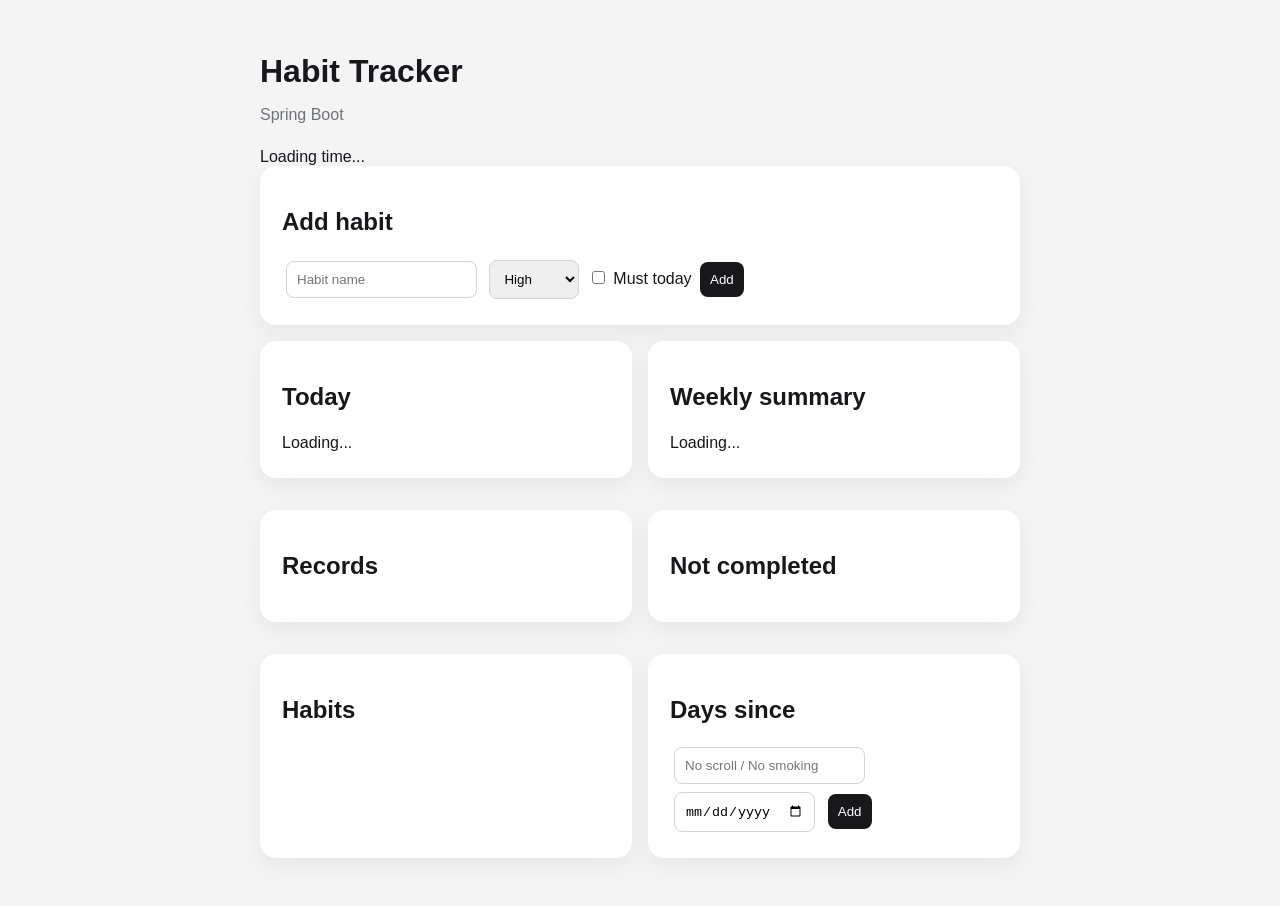
==== src/main/resources/static/index.html @ 930acdae "Save H2 before PostgreSQL migration" ====
<!DOCTYPE html>
<html lang="en">
<head>
    <meta charset="UTF-8">
    <title>Habit Tracker API</title>
    <link rel="stylesheet" href="style.css">
</head>
<body>
<div class="app">
    <h1>Habit Tracker</h1>
    <p class="subtitle">Spring Boot</p>

    <div id="systemTime">Loading time...</div>

    <section class="card">
        <h2>Add habit</h2>

        <input id="habitName" type="text" placeholder="Habit name">

        <select id="habitPriority">
            <option value="High">High</option>
            <option value="Medium">Medium</option>
            <option value="Low">Low</option>
        </select>

        <label>
            <input id="habitRequiredToday" type="checkbox">
            Must today
        </label>

        <button onclick="addHabit()">Add</button>
    </section>

    <div class="dashboard-grid">
        <section class="card">
            <h2>Today</h2>
            <div id="stats">Loading...</div>
        </section>

<!--    <section class="card">-->
<!--        <h2>Stats</h2>-->
<!--        <div id="stats">Loading...</div>-->
<!--    </section>-->

    <section class="card">
        <h2>Weekly summary</h2>
        <div id="weeklySummary">Loading...</div>
    </section>

    <section class = "card">
        <h2>Records</h2>
        <div id ="historyStats"></div>
    </section>

    <section class="card">
        <h2>Not completed</h2>
        <div id="notCompletedHabits"></div>
    </section>

    <section class="card">
        <h2>Habits</h2>
        <div id="habits"></div>
    </section>

    <section class="card">
            <h2>Days since</h2>

            <input id="daysSinceName" type="text" placeholder="No scroll / No smoking">
            <input id ="daysSinceStartDate" type = "date">
            <button onclick="addDaysSince()">Add</button>

            <div id="daysSince"></div>
    </section>

</div>



<script src="app.js"></script>
</body>
</html>
---- src/main/resources/static/style.css ----
body {
    margin: 0;
    font-family: Arial, sans-serif;
    background: #f4f4f5;
    color: #18181b;
}

.app {
    max-width: 760px;
    margin: 0 auto;
    padding: 32px 16px;
}

h1 {
    margin-bottom: 4px;
}

.subtitle {
    color: #71717a;
    margin-bottom: 24px;
}

.card {
    background: white;
    border-radius: 16px;
    padding: 22px;
    margin-bottom: 16px;
    box-shadow: 0 8px 24px rgba(0, 0, 0, 0.06);
}

.dashboard-grid {
    display: grid;
    grid-template-columns: 1fr 1fr;
    gap: 16px;
}

#stats,
#weeklySummary {
    line-height: 1.55;
}


input, select, button {
    padding: 10px;
    margin: 4px;
    border-radius: 8px;
    border: 1px solid #d4d4d8;
}

button {
    cursor: pointer;
    border: none;
    background: #18181b;
    color: white;
}

.habit {
    display: flex;
    justify-content: space-between;
    align-items: center;
    gap: 16px;
    padding: 12px 0;
    border-bottom: 1px solid #eee;
}

.habit:last-child {
    border-bottom: none;
}

.done {
    text-decoration: line-through;
    color: #71717a;
}

.actions {
    display: flex;
    gap: 8px;
}

@media (max-width: 700px) {
    .dashboard-grid {
        grid-template-columns: 1fr;
    }

    .habit {
        align-items: flex-start;
        flex-direction: column;
    }
}

.habit.required {
    border-left: 4px solid #ff7a00;
    padding-left: 12px;
    background: rgba(255, 122, 0, 0.06);
    border-radius: 10px;
}

.habit.required strong {
    font-weight: 800;
}

.actions button {
    margin-left: 6px;
}
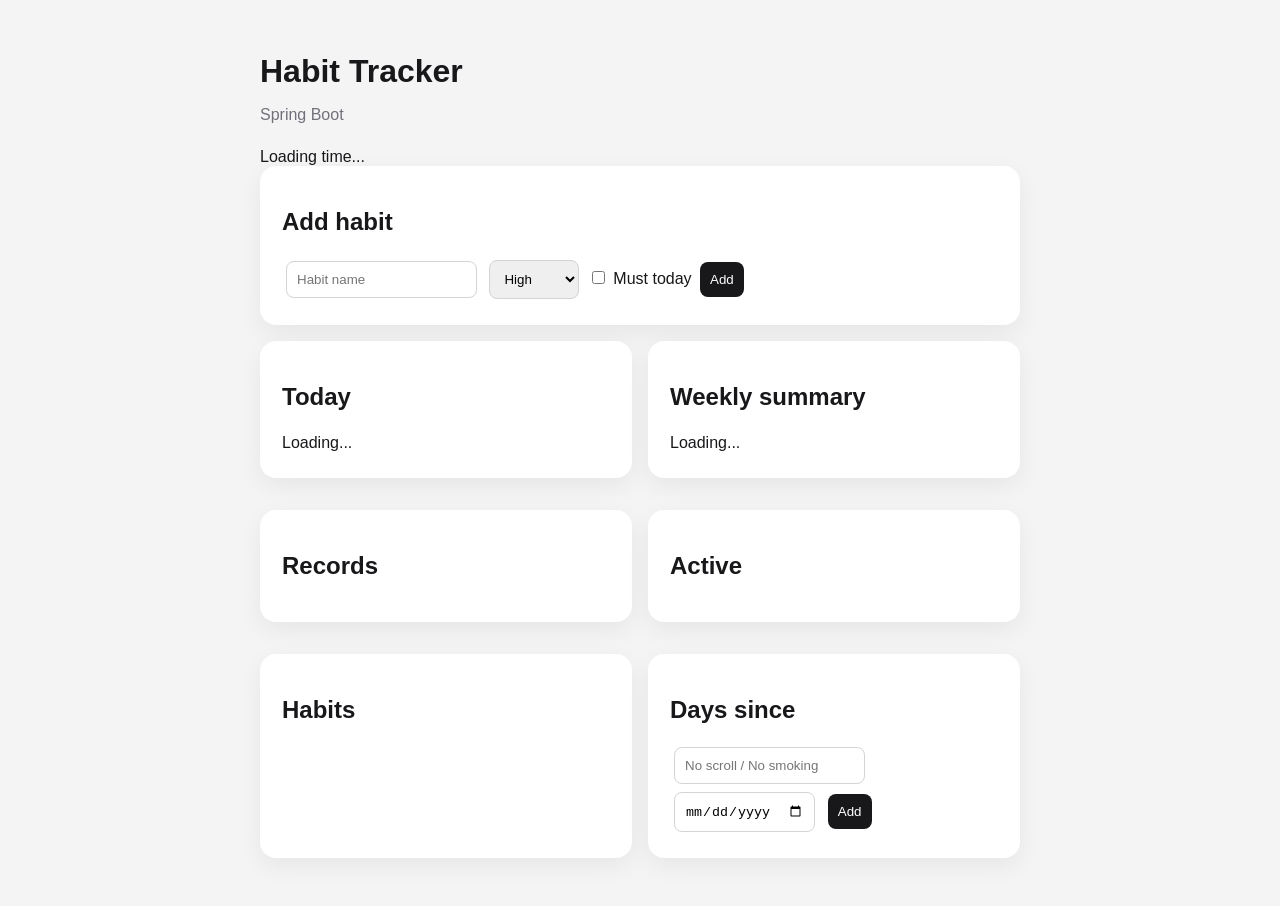
==== commit 07fe7b36: "Add habit streak model" ====
--- a/src/main/resources/static/index.html
+++ b/src/main/resources/static/index.html
@@ -53,7 +53,7 @@
     </section>
 
     <section class="card">
-        <h2>Not completed</h2>
+        <h2>Active</h2>
         <div id="notCompletedHabits"></div>
     </section>
 
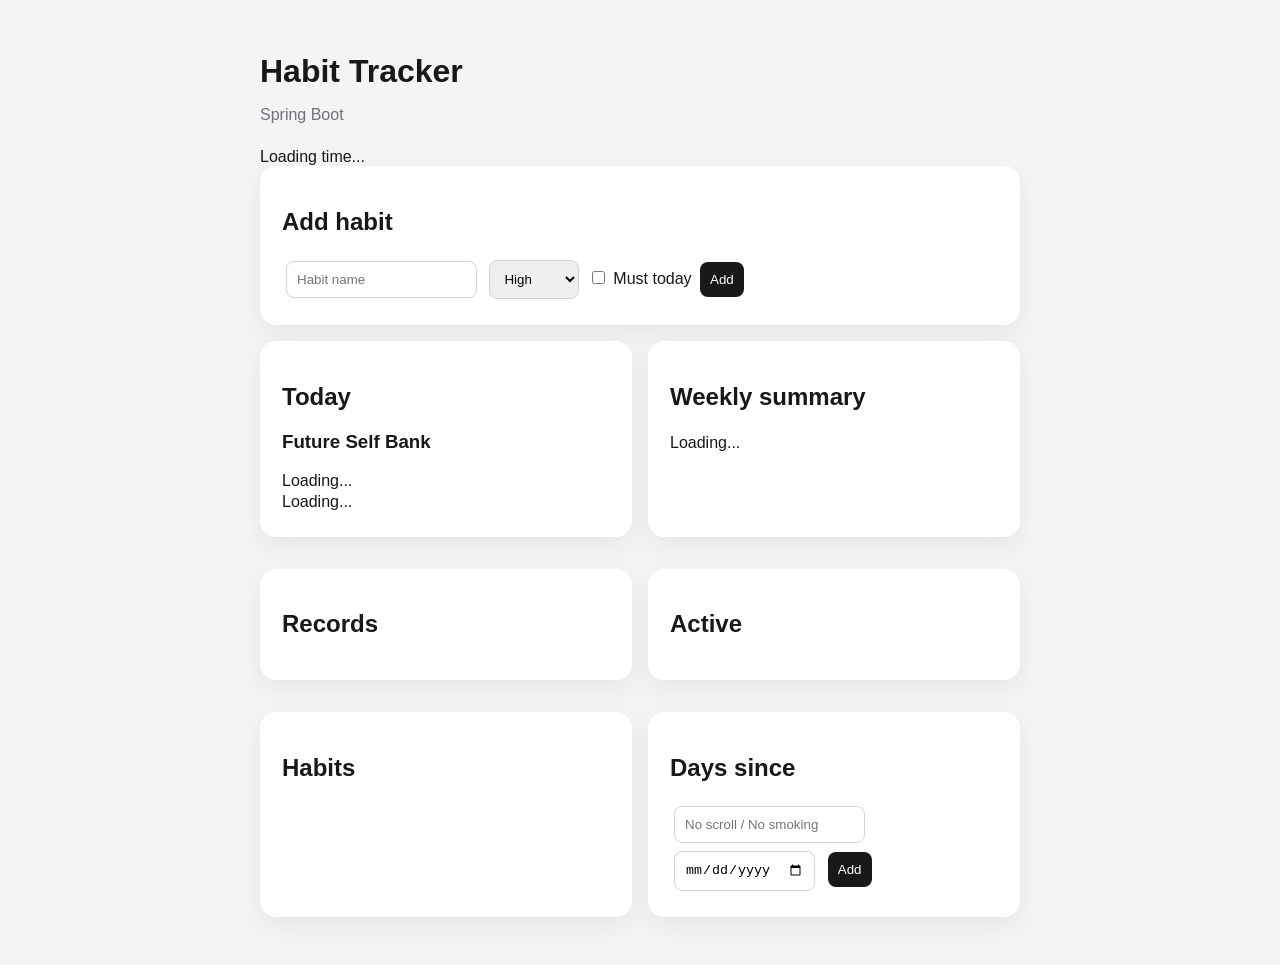
==== commit 299e9fb0: "Add system status to dashboard" ====
--- a/src/main/resources/static/index.html
+++ b/src/main/resources/static/index.html
@@ -34,6 +34,10 @@
     <div class="dashboard-grid">
         <section class="card">
             <h2>Today</h2>
+
+            <h3>Future Self Bank</h3>
+            <div id="dayStatus">Loading...</div>
+
             <div id="stats">Loading...</div>
         </section>
 
@@ -71,7 +75,7 @@
 
             <div id="daysSince"></div>
     </section>
-
+    </div>
 </div>
 
 
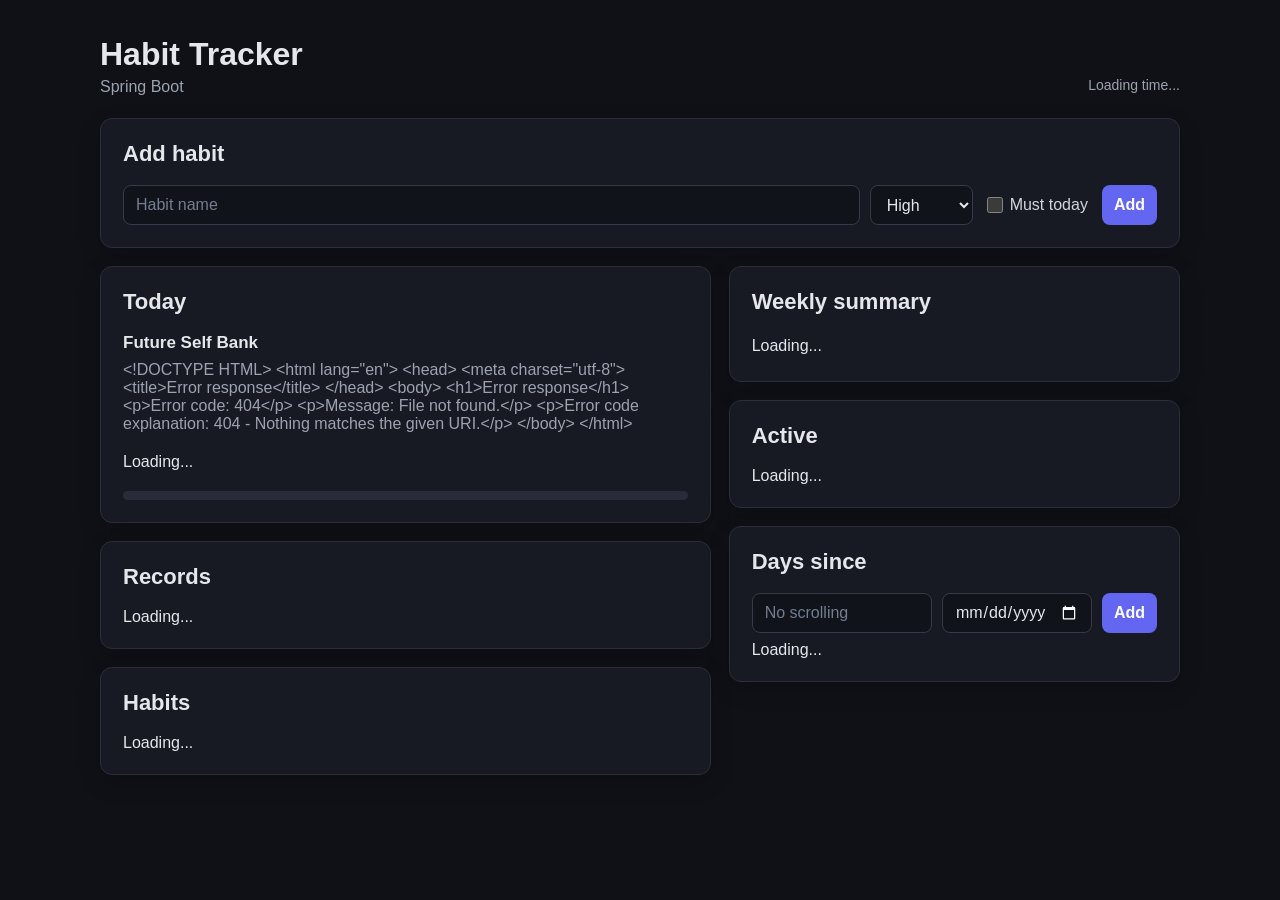
==== commit 07a44862: "Refresh habit tracker UI and documentation" ====
--- a/src/main/resources/static/index.html
+++ b/src/main/resources/static/index.html
@@ -2,84 +2,90 @@
 <html lang="en">
 <head>
     <meta charset="UTF-8">
-    <title>Habit Tracker API</title>
+    <meta name="viewport" content="width=device-width, initial-scale=1">
+    <title>Habit Tracker</title>
     <link rel="stylesheet" href="style.css">
 </head>
 <body>
-<div class="app">
-    <h1>Habit Tracker</h1>
-    <p class="subtitle">Spring Boot</p>
+<main class="app">
+    <header class="page-header">
+        <div>
+            <h1>Habit Tracker</h1>
+            <p class="subtitle">Spring Boot</p>
+        </div>
+        <time id="systemTime">Loading time...</time>
+    </header>
 
-    <div id="systemTime">Loading time...</div>
+    <section class="card add-card">
+        <h2>Add habit</h2>
+        <div class="add-form">
+            <input id="habitName" type="text" placeholder="Habit name" aria-label="Habit name">
 
-    <section class="card">
-        <h2>Add habit</h2>
+            <select id="habitPriority" aria-label="Habit priority">
+                <option value="High">High</option>
+                <option value="Medium">Medium</option>
+                <option value="Low">Low</option>
+            </select>
 
-        <input id="habitName" type="text" placeholder="Habit name">
+            <label class="checkbox-label">
+                <input id="habitRequiredToday" type="checkbox">
+                Must today
+            </label>
 
-        <select id="habitPriority">
-            <option value="High">High</option>
-            <option value="Medium">Medium</option>
-            <option value="Low">Low</option>
-        </select>
-
-        <label>
-            <input id="habitRequiredToday" type="checkbox">
-            Must today
-        </label>
-
-        <button onclick="addHabit()">Add</button>
+            <button type="button" onclick="addHabit()">Add</button>
+        </div>
     </section>
 
     <div class="dashboard-grid">
-        <section class="card">
-            <h2>Today</h2>
+        <div class="dashboard-column">
+            <section class="card">
+                <h2>Today</h2>
+                <h3>Future Self Bank</h3>
+                <p id="dayStatus" class="status-text">Loading...</p>
 
-            <h3>Future Self Bank</h3>
-            <div id="dayStatus">Loading...</div>
+                <div id="stats">Loading...</div>
+                <div class="progress" aria-label="Daily progress">
+                    <div id="progressBar" class="progress-bar"></div>
+                </div>
+            </section>
 
-            <div id="stats">Loading...</div>
-        </section>
+            <section class="card">
+                <h2>Records</h2>
+                <div id="historyStats" class="list">Loading...</div>
+            </section>
 
-<!--    <section class="card">-->
-<!--        <h2>Stats</h2>-->
-<!--        <div id="stats">Loading...</div>-->
-<!--    </section>-->
+            <section class="card">
+                <h2>Habits</h2>
+                <div id="habits" class="list">Loading...</div>
+            </section>
+        </div>
 
-    <section class="card">
-        <h2>Weekly summary</h2>
-        <div id="weeklySummary">Loading...</div>
-    </section>
+        <div class="dashboard-column">
+            <section class="card">
+                <h2>Weekly summary</h2>
+                <div id="weeklySummary">Loading...</div>
+            </section>
 
-    <section class = "card">
-        <h2>Records</h2>
-        <div id ="historyStats"></div>
-    </section>
+            <section class="card">
+                <h2>Active</h2>
+                <div id="notCompletedHabits" class="list">Loading...</div>
+            </section>
 
-    <section class="card">
-        <h2>Active</h2>
-        <div id="notCompletedHabits"></div>
-    </section>
+            <section class="card">
+                <h2>Days since</h2>
 
-    <section class="card">
-        <h2>Habits</h2>
-        <div id="habits"></div>
-    </section>
+                <div class="days-since-form">
+                    <input id="daysSinceName" type="text" placeholder="No scrolling" aria-label="Counter name">
+                    <input id="daysSinceStartDate" type="date" aria-label="Counter start date">
+                    <button type="button" onclick="addDaysSince()">Add</button>
+                </div>
 
-    <section class="card">
-            <h2>Days since</h2>
-
-            <input id="daysSinceName" type="text" placeholder="No scroll / No smoking">
-            <input id ="daysSinceStartDate" type = "date">
-            <button onclick="addDaysSince()">Add</button>
-
-            <div id="daysSince"></div>
-    </section>
+                <div id="daysSince" class="list">Loading...</div>
+            </section>
+        </div>
     </div>
-</div>
-
-
+</main>
 
 <script src="app.js"></script>
 </body>
-</html>+</html>
--- a/src/main/resources/static/style.css
+++ b/src/main/resources/static/style.css
@@ -1,104 +1,387 @@
+:root {
+    color-scheme: dark;
+    font-family: Arial, sans-serif;
+    background: #0f1117;
+    color: #e5e7eb;
+}
+
+* {
+    box-sizing: border-box;
+}
+
 body {
     margin: 0;
-    font-family: Arial, sans-serif;
-    background: #f4f4f5;
-    color: #18181b;
+    background: #0f1117;
+    color: #e5e7eb;
+}
+
+button,
+input,
+select {
+    font: inherit;
 }
 
 .app {
-    max-width: 760px;
+    width: min(1080px, calc(100% - 36px));
     margin: 0 auto;
-    padding: 32px 16px;
+    padding: 36px 0 48px;
+}
+
+.page-header {
+    display: flex;
+    justify-content: space-between;
+    align-items: flex-end;
+    gap: 24px;
+    margin-bottom: 22px;
+}
+
+h1,
+h2,
+h3,
+p {
+    margin-top: 0;
 }
 
 h1 {
-    margin-bottom: 4px;
+    margin-bottom: 5px;
+    font-size: 32px;
+}
+
+h2 {
+    margin-bottom: 18px;
+    font-size: 22px;
+}
+
+h3 {
+    margin-bottom: 8px;
+    font-size: 17px;
+}
+
+.subtitle,
+#systemTime,
+.meta,
+.status-text {
+    color: #9ca3af;
 }
 
 .subtitle {
-    color: #71717a;
-    margin-bottom: 24px;
+    margin-bottom: 0;
+}
+
+#systemTime {
+    padding-bottom: 3px;
+    font-size: 14px;
 }
 
 .card {
-    background: white;
-    border-radius: 16px;
     padding: 22px;
-    margin-bottom: 16px;
-    box-shadow: 0 8px 24px rgba(0, 0, 0, 0.06);
+    border: 1px solid #292e3a;
+    border-radius: 12px;
+    background: #171a23;
+    box-shadow: 0 8px 22px rgba(0, 0, 0, 0.18);
+}
+
+.add-card {
+    margin-bottom: 18px;
+}
+
+.add-form,
+.days-since-form {
+    display: flex;
+    align-items: center;
+    gap: 10px;
+}
+
+.add-form #habitName,
+.days-since-form #daysSinceName {
+    flex: 1;
+    min-width: 150px;
+}
+
+input,
+select,
+button {
+    min-height: 40px;
+    padding: 9px 12px;
+    border-radius: 8px;
+}
+
+input,
+select {
+    border: 1px solid #353b49;
+    outline: none;
+    background: #10131a;
+    color: #e5e7eb;
+}
+
+input:focus,
+select:focus {
+    border-color: #6366f1;
+}
+
+input::placeholder {
+    color: #747d8f;
+}
+
+button {
+    border: 0;
+    background: #6366f1;
+    color: white;
+    font-weight: 700;
+    cursor: pointer;
+}
+
+button:hover {
+    background: #7477f5;
+}
+
+button:disabled {
+    opacity: 0.45;
+    cursor: default;
+}
+
+.button-secondary {
+    border: 1px solid #353b49;
+    background: #222733;
+    color: #d1d5db;
+}
+
+.button-secondary:hover {
+    background: #2c3240;
+}
+
+.button-danger {
+    border: 1px solid #4b3036;
+    background: #2a1d22;
+    color: #f2a1aa;
+}
+
+.button-danger:hover {
+    background: #3a2229;
+}
+
+.checkbox-label {
+    display: flex;
+    align-items: center;
+    gap: 7px;
+    padding: 0 4px;
+    white-space: nowrap;
+    color: #d1d5db;
+}
+
+.checkbox-label input {
+    width: 16px;
+    min-height: auto;
+    height: 16px;
+    margin: 0;
+    accent-color: #6366f1;
 }
 
 .dashboard-grid {
     display: grid;
-    grid-template-columns: 1fr 1fr;
-    gap: 16px;
+    grid-template-columns: minmax(0, 1.15fr) minmax(0, 0.85fr);
+    gap: 18px;
+    align-items: start;
+}
+
+.dashboard-column {
+    display: grid;
+    gap: 18px;
 }
 
 #stats,
 #weeklySummary {
-    line-height: 1.55;
-}
-
-
-input, select, button {
-    padding: 10px;
-    margin: 4px;
-    border-radius: 8px;
-    border: 1px solid #d4d4d8;
-}
-
-button {
-    cursor: pointer;
-    border: none;
-    background: #18181b;
-    color: white;
-}
-
-.habit {
+    line-height: 1.65;
+}
+
+.stat-row,
+.summary-row {
+    display: flex;
+    justify-content: space-between;
+    gap: 20px;
+    border-bottom: 1px solid #252a35;
+    padding: 7px 0;
+}
+
+.stat-row:last-child,
+.summary-row:last-child {
+    border-bottom: 0;
+}
+
+.stat-row strong,
+.summary-row strong {
+    color: #f3f4f6;
+}
+
+.progress {
+    height: 9px;
+    margin-top: 16px;
+    overflow: hidden;
+    border-radius: 999px;
+    background: #272c37;
+}
+
+.progress-bar {
+    width: 0;
+    height: 100%;
+    border-radius: inherit;
+    background: #6366f1;
+    transition: width 180ms ease;
+}
+
+.list:empty::before {
+    content: "No data";
+    color: #9ca3af;
+}
+
+.habit,
+.record,
+.counter {
     display: flex;
     justify-content: space-between;
     align-items: center;
     gap: 16px;
-    padding: 12px 0;
-    border-bottom: 1px solid #eee;
-}
-
-.habit:last-child {
-    border-bottom: none;
+    padding: 14px 0;
+    border-bottom: 1px solid #292e3a;
+}
+
+.habit:last-child,
+.record:last-child,
+.counter:last-child {
+    padding-bottom: 0;
+    border-bottom: 0;
+}
+
+.habit:first-child,
+.record:first-child,
+.counter:first-child {
+    padding-top: 0;
+}
+
+.habit.required {
+    margin: 0 -10px;
+    padding-right: 10px;
+    padding-left: 16px;
+    border-left: 3px solid #f59e0b;
+    background: rgba(245, 158, 11, 0.06);
+}
+
+.habit-name,
+.record-date,
+.counter-name {
+    display: block;
+    margin-bottom: 5px;
 }
 
 .done {
+    color: #747d8f;
     text-decoration: line-through;
-    color: #71717a;
+}
+
+.meta {
+    font-size: 13px;
+    line-height: 1.45;
 }
 
 .actions {
     display: flex;
-    gap: 8px;
-}
-
-@media (max-width: 700px) {
+    flex-wrap: wrap;
+    justify-content: flex-end;
+    gap: 7px;
+}
+
+.actions button,
+.actions input {
+    min-height: 34px;
+    padding: 7px 9px;
+    font-size: 13px;
+}
+
+.record {
+    align-items: flex-start;
+}
+
+.record-result {
+    color: #d1d5db;
+    font-size: 14px;
+    text-align: right;
+}
+
+.empty-state {
+    margin: 0;
+    color: #9ca3af;
+}
+
+.days-since-form {
+    flex-wrap: wrap;
+    margin-bottom: 8px;
+}
+
+.days-since-form input[type="date"] {
+    width: 150px;
+}
+
+.counter {
+    align-items: flex-start;
+}
+
+.counter-days {
+    color: #a5b4fc;
+    font-weight: 700;
+}
+
+@media (max-width: 780px) {
+    .app {
+        width: min(100% - 24px, 620px);
+        padding-top: 24px;
+    }
+
+    .page-header,
+    .add-form {
+        align-items: stretch;
+        flex-direction: column;
+    }
+
+    .page-header {
+        gap: 10px;
+    }
+
     .dashboard-grid {
         grid-template-columns: 1fr;
     }
 
-    .habit {
+    .add-form .checkbox-label {
+        min-height: 36px;
+    }
+}
+
+@media (max-width: 520px) {
+    .card {
+        padding: 18px;
+    }
+
+    .habit,
+    .counter {
         align-items: flex-start;
         flex-direction: column;
     }
-}
-
-.habit.required {
-    border-left: 4px solid #ff7a00;
-    padding-left: 12px;
-    background: rgba(255, 122, 0, 0.06);
-    border-radius: 10px;
-}
-
-.habit.required strong {
-    font-weight: 800;
-}
-
-.actions button {
-    margin-left: 6px;
-}+
+    .actions {
+        justify-content: flex-start;
+    }
+
+    .days-since-form {
+        align-items: stretch;
+        flex-direction: column;
+    }
+
+    .days-since-form input[type="date"] {
+        width: 100%;
+    }
+}
+
+@media (prefers-reduced-motion: reduce) {
+    .progress-bar {
+        transition: none;
+    }
+}
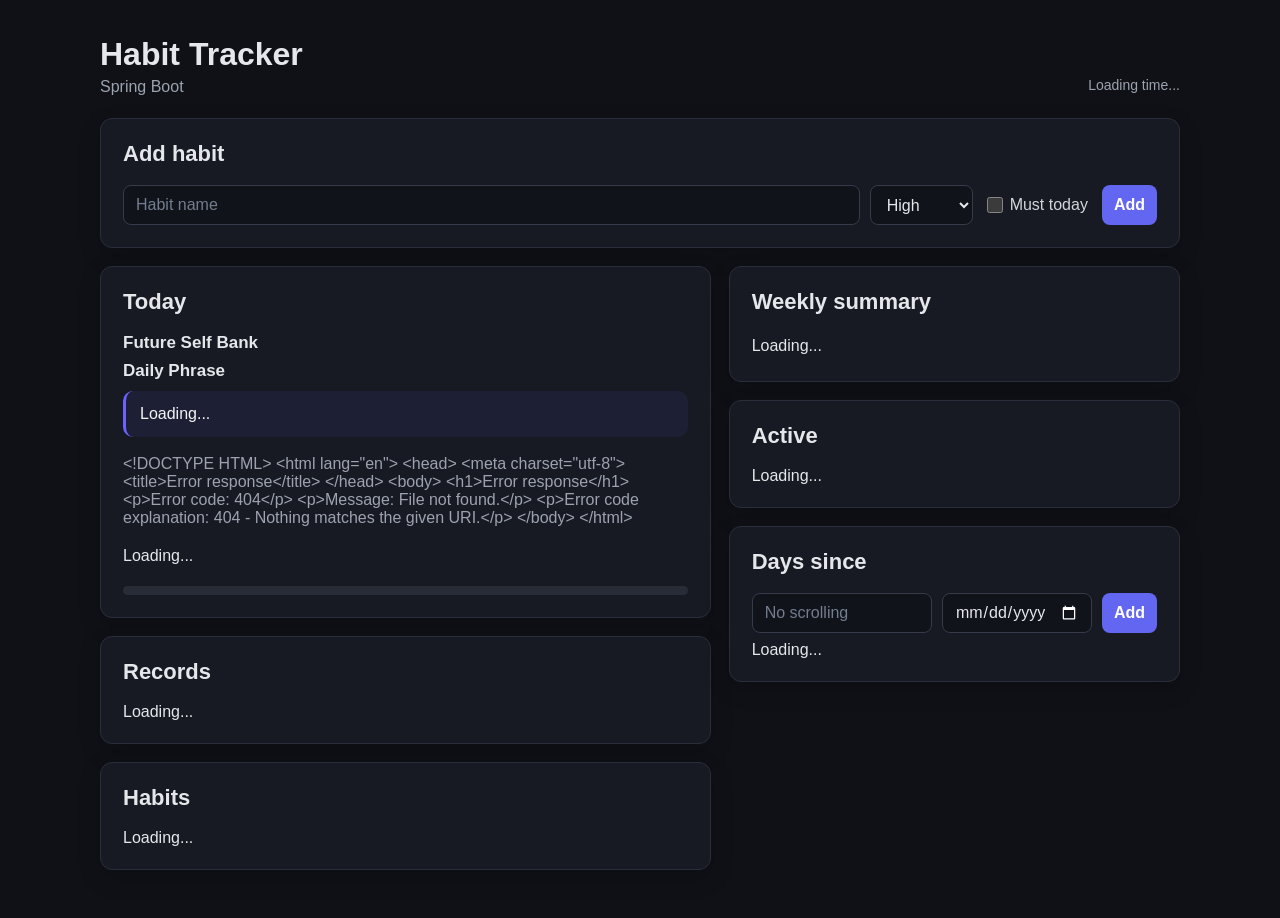
==== commit 19c8a0cf: "Show daily phrase on dashboard" ====
--- a/src/main/resources/static/index.html
+++ b/src/main/resources/static/index.html
@@ -41,6 +41,9 @@
             <section class="card">
                 <h2>Today</h2>
                 <h3>Future Self Bank</h3>
+                <h3>Daily Phrase</h3>
+                <div id ="dailyPhrase">Loading...</div>
+
                 <p id="dayStatus" class="status-text">Loading...</p>
 
                 <div id="stats">Loading...</div>
@@ -84,6 +87,31 @@
             </section>
         </div>
     </div>
+
+    <div id="editModal" class="modal hidden">
+        <div class="modal-content">
+            <h2>Edit habit</h2>
+
+            <input id="editHabitName" type="text" placeholder="Habit name">
+
+            <select id="editHabitPriority">
+                <option value="High">High</option>
+                <option value="Medium">Medium</option>
+                <option value="Low">Low</option>
+            </select>
+
+            <label class="checkbox-label">
+                <input id="editHabitRequiredToday" type="checkbox">
+                Must today
+            </label>
+
+            <div class="actions">
+                <button type="button" onclick="saveEditHabit()">Save</button>
+                <button type="button" class="button-secondary" onclick="closeEditModal()">Cancel</button>
+            </div>
+        </div>
+    </div>
+
 </main>
 
 <script src="app.js"></script>
--- a/src/main/resources/static/style.css
+++ b/src/main/resources/static/style.css
@@ -385,3 +385,47 @@
         transition: none;
     }
 }
+
+.modal {
+    position: fixed;
+    inset: 0;
+    background: rgba(0, 0, 0, 0.45);
+    display: flex;
+    align-items: center;
+    justify-content: center;
+    z-index: 1000;
+}
+
+.hidden {
+    display: none;
+}
+
+.modal-content {
+    background: white;
+    padding: 24px;
+    border-radius: 16px;
+    width: min(90vw, 420px);
+    display: flex;
+    flex-direction: column;
+    gap: 12px;
+}
+
+#dailyPhrase {
+    margin: 10px 0 18px;
+    padding: 12px 14px;
+    border-left: 3px solid #6c63ff;
+    background: rgba(108, 99, 255, 0.08);
+    border-radius: 10px;
+    line-height: 1.4;
+    color: #f3f4f6;
+}
+
+#dailyPhrase div {
+    font-weight: 600;
+    margin-bottom: 4px;
+}
+
+#dailyPhrase small {
+    color: #aeb4c2;
+    font-size: 0.85rem;
+}
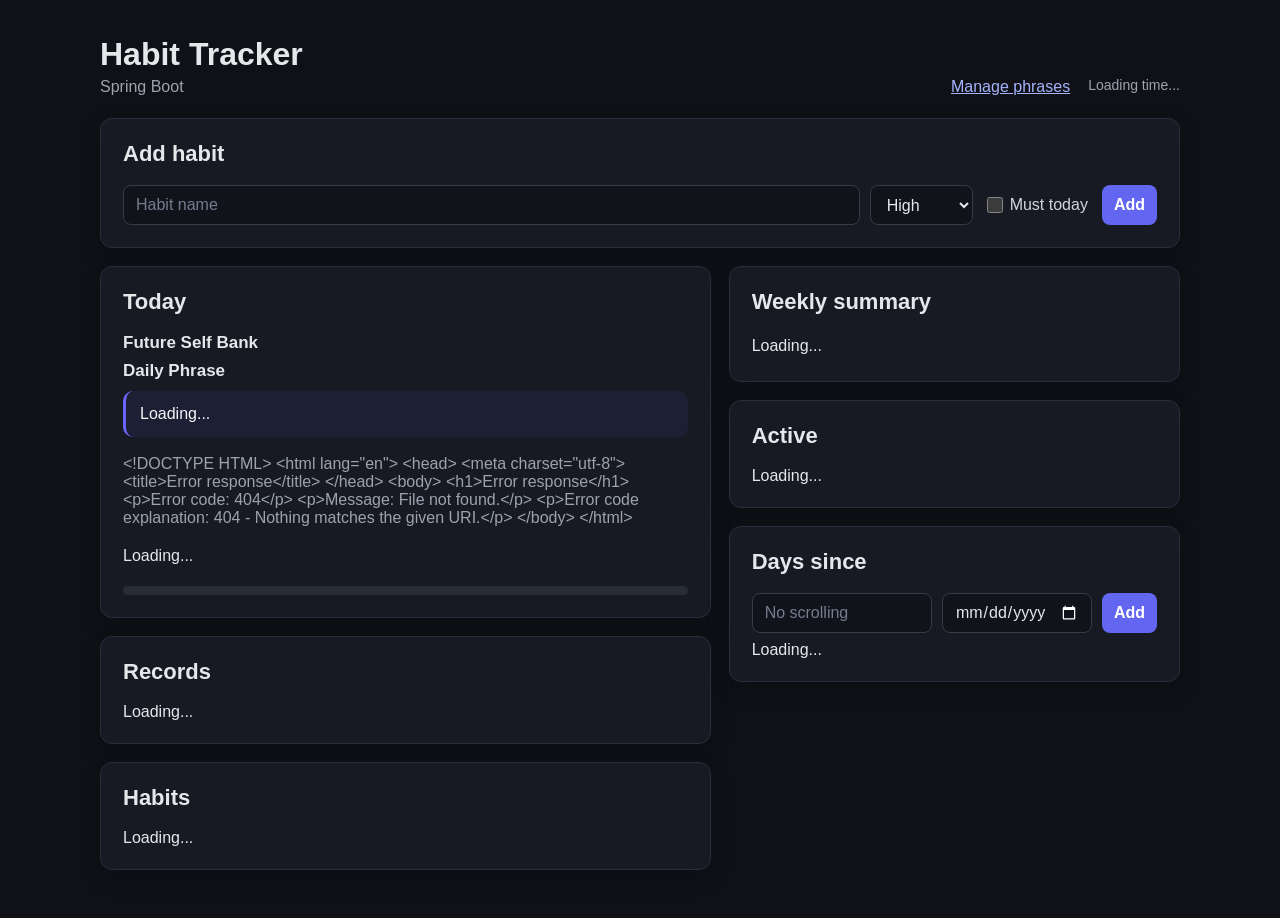
==== commit 83f6e281: "chore: finalize HabitTracker" ====
--- a/src/main/resources/static/index.html
+++ b/src/main/resources/static/index.html
@@ -13,7 +13,10 @@
             <h1>Habit Tracker</h1>
             <p class="subtitle">Spring Boot</p>
         </div>
-        <time id="systemTime">Loading time...</time>
+        <div class="header-actions">
+            <a href="/admin.html">Manage phrases</a>
+            <time id="systemTime">Loading time...</time>
+        </div>
     </header>
 
     <section class="card add-card">
@@ -42,7 +45,7 @@
                 <h2>Today</h2>
                 <h3>Future Self Bank</h3>
                 <h3>Daily Phrase</h3>
-                <div id ="dailyPhrase">Loading...</div>
+                <div id="dailyPhrase">Loading...</div>
 
                 <p id="dayStatus" class="status-text">Loading...</p>
 
@@ -92,9 +95,9 @@
         <div class="modal-content">
             <h2>Edit habit</h2>
 
-            <input id="editHabitName" type="text" placeholder="Habit name">
+            <input id="editHabitName" type="text" placeholder="Habit name" aria-label="Habit name">
 
-            <select id="editHabitPriority">
+            <select id="editHabitPriority" aria-label="Habit priority">
                 <option value="High">High</option>
                 <option value="Medium">Medium</option>
                 <option value="Low">Low</option>
--- a/src/main/resources/static/style.css
+++ b/src/main/resources/static/style.css
@@ -33,6 +33,20 @@
     align-items: flex-end;
     gap: 24px;
     margin-bottom: 22px;
+}
+
+.header-actions {
+    display: flex;
+    align-items: flex-end;
+    gap: 18px;
+}
+
+a {
+    color: #a5b4fc;
+}
+
+a:hover {
+    color: #c7d2fe;
 }
 
 h1,
@@ -266,6 +280,35 @@
     background: rgba(245, 158, 11, 0.06);
 }
 
+.habit.inactive {
+    opacity: 0.72;
+}
+
+.phrase-copy {
+    min-width: 0;
+}
+
+.status-badge {
+    display: inline-block;
+    margin-top: 7px;
+    padding: 3px 7px;
+    border-radius: 999px;
+    font-size: 11px;
+    font-weight: 700;
+    text-transform: uppercase;
+    letter-spacing: 0.04em;
+}
+
+.status-active {
+    background: rgba(52, 211, 153, 0.12);
+    color: #6ee7b7;
+}
+
+.status-inactive {
+    background: rgba(156, 163, 175, 0.12);
+    color: #9ca3af;
+}
+
 .habit-name,
 .record-date,
 .counter-name {
@@ -346,6 +389,12 @@
         gap: 10px;
     }
 
+    .header-actions {
+        align-items: flex-start;
+        flex-direction: column;
+        gap: 8px;
+    }
+
     .dashboard-grid {
         grid-template-columns: 1fr;
     }
@@ -401,7 +450,9 @@
 }
 
 .modal-content {
-    background: white;
+    border: 1px solid #292e3a;
+    background: #171a23;
+    color: #e5e7eb;
     padding: 24px;
     border-radius: 16px;
     width: min(90vw, 420px);
@@ -428,4 +479,4 @@
 #dailyPhrase small {
     color: #aeb4c2;
     font-size: 0.85rem;
-}+}
